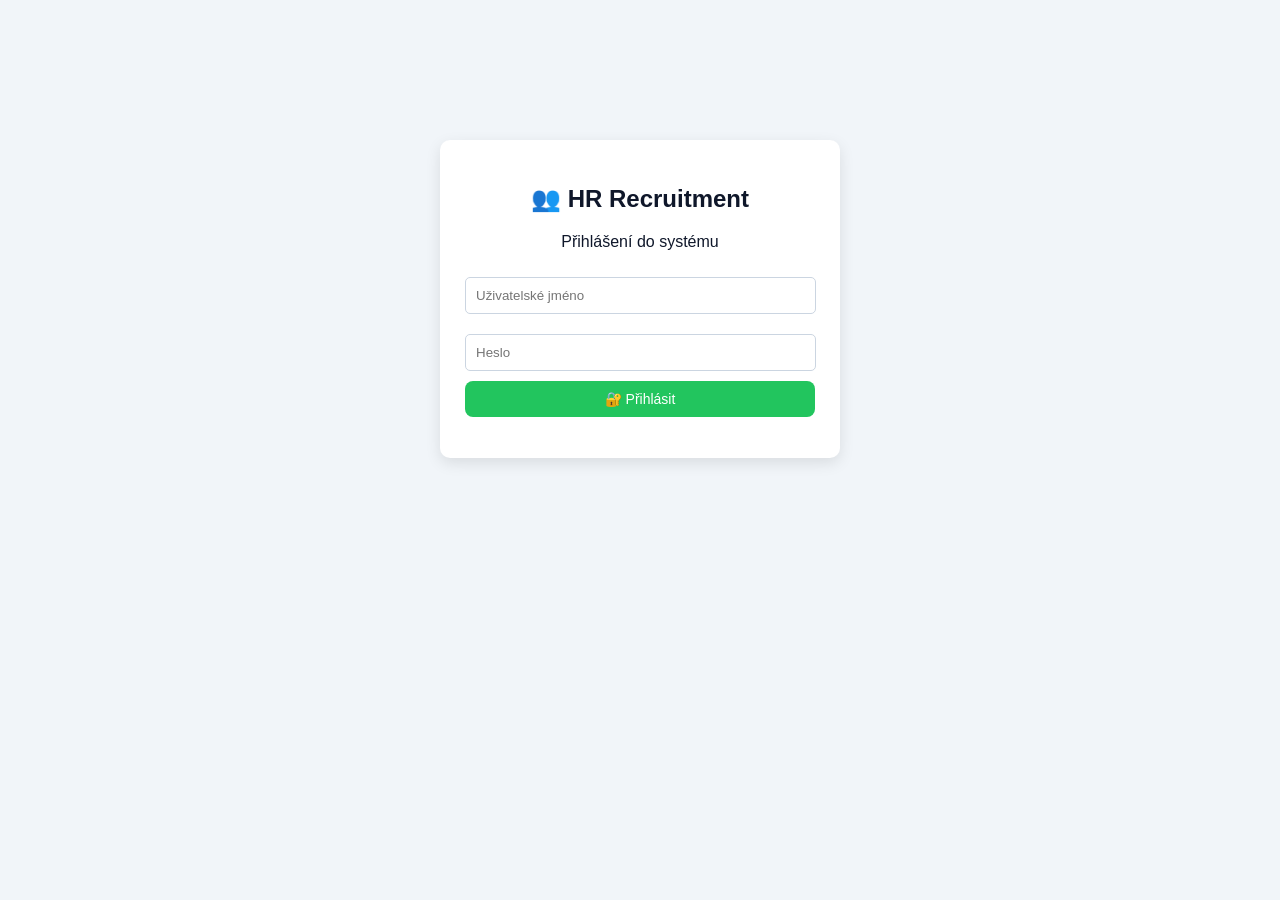
==== index.html @ 64504fb1 "Initial Azure version 2" ====
<!DOCTYPE html>
<html lang="cs">
<head>
    <meta charset="UTF-8">
    <meta name="viewport" content="width=device-width, initial-scale=1.0">
    <title>HR Recruitment - Login</title>

    <link rel="stylesheet" href="css/style.css">
</head>
<body>

<div class="login-container">

    <h2>👥 HR Recruitment</h2>

    <p>Přihlášení do systému</p>

    <input
            type="text"
            id="username"
            placeholder="Uživatelské jméno"
            autocomplete="username"
    >

    <input
            type="password"
            id="password"
            placeholder="Heslo"
            autocomplete="current-password"
    >

    <button onclick="login()">
        🔐 Přihlásit
    </button>

    <p id="error"></p>

</div>

<script src="js/login.js"></script>

</body>
</html>
---- css/style.css ----
body {
    font-family: Arial, sans-serif;
    background: #f1f5f9;
    color: #0f172a;
    margin: 0;
    padding: 20px;
}

.container {
    max-width: 1400px;
    margin: auto;
}

h1 {
    text-align: center;
    margin-bottom: 20px;
}

/* ===================== */
/* TOP BAR */
/* ===================== */

.top-bar {
    display: flex;
    gap: 10px;
    margin-bottom: 15px;
}

.top-bar input {
    flex: 1;
    padding: 10px;
    border-radius: 8px;
    border: 1px solid #cbd5e1;
    background: white;
}

/* ===================== */
/* TABLE */
/* ===================== */

table {
    width: 100%;
    border-collapse: collapse;
    background: white;
    border-radius: 10px;
    overflow: hidden;
    table-layout: fixed;
}

thead {
    background: #e2e8f0;
}

th,
td {
    padding: 12px;
    text-align: center;
    word-wrap: break-word;
    white-space: normal;
}

th {
    cursor: pointer;
    transition: 0.2s;
}

th:hover {
    background: #cbd5e1;
}

tr {
    border-bottom: 1px solid #e2e8f0;
    transition: 0.2s;
}

tr:hover {
    background: #f8fafc;
    cursor: pointer;
}

/* ===================== */
/* BUTTONS */
/* ===================== */

button {
    font-size: 14px;
    padding: 10px 14px;
    border-radius: 8px;
    border: none;
    cursor: pointer;
    transition: 0.2s;
}

#addRequestBtn {
    background: #3b82f6;
    color: white;
    white-space: nowrap;
}

#addRequestBtn:hover {
    background: #2563eb;
}

#saveBtn {
    background: #22c55e;
    color: white;
}

#saveBtn:hover {
    background: #16a34a;
}

#cancelBtn {
    background: #ef4444;
    color: white;
}

#cancelBtn:hover {
    background: #dc2626;
}

.filter-btn {
    background: #e2e8f0;
    color: #0f172a;
}

.filter-btn.active {
    background: #3b82f6;
    color: white;
}

/* ===================== */
/* LOGIN */
/* ===================== */

.login-container {
    max-width: 350px;
    margin: 120px auto;
    background: white;
    padding: 25px;
    border-radius: 10px;
    text-align: center;
    box-shadow: 0 5px 15px rgba(0,0,0,0.1);
}

.login-container input {
    width: 94%;
    padding: 10px;
    margin: 10px 0;
    border: 1px solid #cbd5e1;
    border-radius: 5px;
}

.login-container button {
    width: 100%;
    padding: 10px;
    background: #22c55e;
    border: none;
    color: white;
}

.login-container button:hover {
    background: #16a34a;
}

#error {
    color: #dc2626;
}

/* ===================== */
/* MODAL */
/* ===================== */

.modal {
    display: none;
    position: fixed;
    inset: 0;
    background: rgba(0,0,0,0.35);
    overflow-y: auto;
    z-index: 999;
}

.modal-content {
    background: white;
    padding: 25px;
    margin: 40px auto;
    width: 650px;
    max-width: 90%;
    border-radius: 10px;
    animation: fadeIn 0.2s ease;
    box-shadow: 0 10px 25px rgba(0,0,0,0.15);
}

.modal-content label {
    display: block;
    text-align: left;
    margin-top: 10px;
    margin-bottom: 4px;
    font-weight: bold;
}

.modal-content input,
.modal-content select,
.modal-content textarea {
    width: 100%;
    box-sizing: border-box;
    margin-bottom: 10px;
    padding: 10px;
    border-radius: 5px;
    border: 1px solid #cbd5e1;
}

.modal-content textarea {
    resize: vertical;
    min-height: 100px;
}

.modal-actions {
    margin-top: 15px;
    display: flex;
    justify-content: center;
    gap: 10px;
}

/* ===================== */
/* STATUS */
/* ===================== */

.status-NEW {
    background: rgba(59,130,246,0.15);
}

.status-APPROVED {
    background: rgba(168,85,247,0.15);
}

.status-IN_RECRUITMENT {
    background: rgba(234,179,8,0.15);
}

.status-CANDIDATE_FOUND {
    background: rgba(34,197,94,0.15);
}

.status-START_CONFIRMED {
    background: rgba(16,185,129,0.15);
}

.status-COMPLETED {
    background: rgba(34,197,94,0.25);
}

.status-CANCELLED {
    background: rgba(239,68,68,0.25);
    text-decoration: line-through;
}

/* ===================== */
/* THEME */
/* ===================== */

.theme-toggle {
    position: fixed;
    top: 20px;
    right: 20px;
    display: flex;
    gap: 5px;
    z-index: 999;
}

.hr-only {
    display: table-cell;
}

/* ===================== */
/* ANIMATION */
/* ===================== */

@keyframes fadeIn {
    from {
        opacity: 0;
        transform: translateY(-10px);
    }

    to {
        opacity: 1;
        transform: translateY(0);
    }
}
.modal-content {
    width: 850px;
    max-width: 90%;
}

.modal-grid {
    display: flex;
    gap: 30px;
    align-items: flex-start;
}

.modal-column {
    flex: 1;
}

.modal-column h3 {
    margin-top: 0;
    margin-bottom: 15px;
}

.hr-fields {
    min-width: 260px;
    padding-left: 20px;
    border-left: 2px solid #e2e8f0;
}
.hr-column {
    background: rgba(59, 130, 246, 0.08);
}

th.hr-column {
    background: rgba(59, 130, 246, 0.15);
    border-left: 3px solid #3b82f6;
}

td.hr-column {
    background: rgba(59, 130, 246, 0.08);
}

td.hr-column:first-of-type {
    border-left: 3px solid #3b82f6;
}
.urgent-low td {
    background-color: rgba(255, 193, 7, 0.08);
}

.urgent-low td:first-child {
    border-left: 5px solid #ffc107;
}

.urgent-medium td {
    background-color: rgba(255, 152, 0, 0.10);
}

.urgent-medium td:first-child {
    border-left: 5px solid #ff9800;
}

.urgent-high td {
    background-color: rgba(244, 67, 54, 0.10);
}

.urgent-high td:first-child {
    border-left: 5px solid #f44336;
}

.urgent-critical td {
    background-color: rgba(183, 28, 28, 0.15);
}

.urgent-critical td:first-child {
    border-left: 5px solid #b71c1c;
}
#department[readonly] {
    background: #f8fafc;
    color: #64748b;
    cursor: not-allowed;
}
.table-toolbar {
    display: grid;
    grid-template-columns: repeat(10, 1fr);
    align-items: center;
    width: 100%;
    margin-bottom: 10px;
}

.view-switch {
    grid-column: 1 / 3;
    display: flex;
    gap: 10px;
}

.view-switch button {
    padding: 10px 18px;
    border: none;
    border-radius: 10px;
    background: rgba(255,255,255,0.9);
    color: #0f172a;
    font-size: 15px;
    cursor: pointer;
    transition: all 0.2s ease;
    box-shadow: 0 2px 8px rgba(0,0,0,0.08);
}

.view-switch button:hover {
    transform: translateY(-2px);
    box-shadow: 0 5px 15px rgba(0,0,0,0.15);
    background: white;
}

.view-switch button:active {
    transform: translateY(0);
}
.view-switch button.active-view {
    background: #3b82f6;
    color: white;
    font-weight: 600;
    box-shadow: 0 4px 14px rgba(59,130,246,0.4);
}

.view-switch button.active-view:hover {
    background: #2563eb;
}

.hr-legend {
    grid-column: 6 / 9;

    text-align: center;

    color: #60a5fa;
    background: rgba(59,130,246,0.12);
    border: 1px solid rgba(59,130,246,0.35);
    border-radius: 10px;

    padding: 8px 12px;
    font-size: 14px;
    font-weight: 700;
}
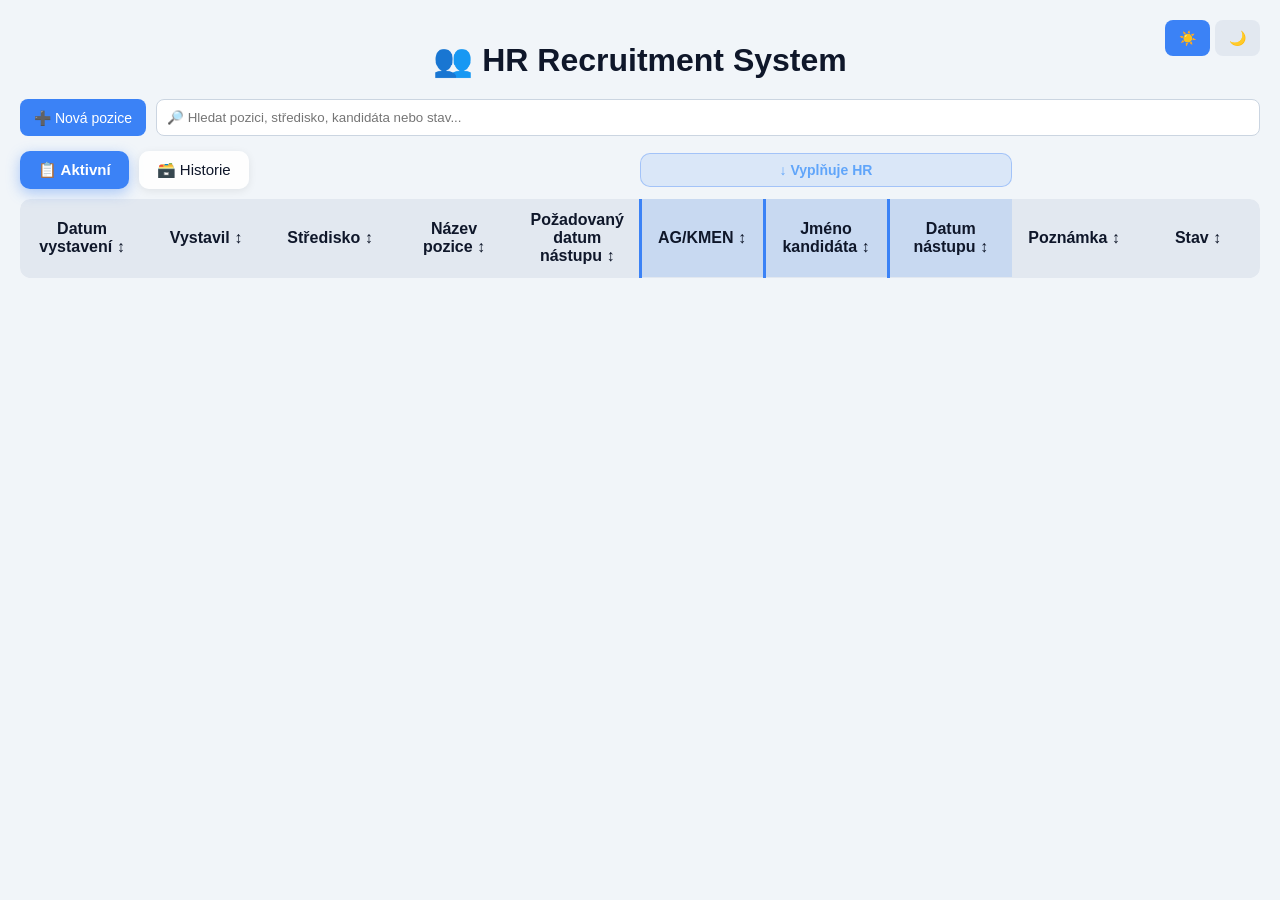
==== commit be28f58d: "Initial Azure version 26" ====
--- a/index.html
+++ b/index.html
@@ -2,42 +2,24 @@
 <html lang="cs">
 <head>
     <meta charset="UTF-8">
-    <meta name="viewport" content="width=device-width, initial-scale=1.0">
-    <title>HR Recruitment - Login</title>
+    <meta
+            name="viewport"
+            content="width=device-width, initial-scale=1.0"
+    >
 
-    <link rel="stylesheet" href="css/style.css">
+    <title>HR Recruitment</title>
+
+    <meta
+            http-equiv="refresh"
+            content="0; url=app.html"
+    >
 </head>
+
 <body>
 
-<div class="login-container">
-
-    <h2>👥 HR Recruitment</h2>
-
-    <p>Přihlášení do systému</p>
-
-    <input
-            type="text"
-            id="username"
-            placeholder="Uživatelské jméno"
-            autocomplete="username"
-    >
-
-    <input
-            type="password"
-            id="password"
-            placeholder="Heslo"
-            autocomplete="current-password"
-    >
-
-    <button onclick="login()">
-        🔐 Přihlásit
-    </button>
-
-    <p id="error"></p>
-
-</div>
-
-<script src="js/login.js"></script>
+<script>
+    window.location.replace("app.html");
+</script>
 
 </body>
 </html>
